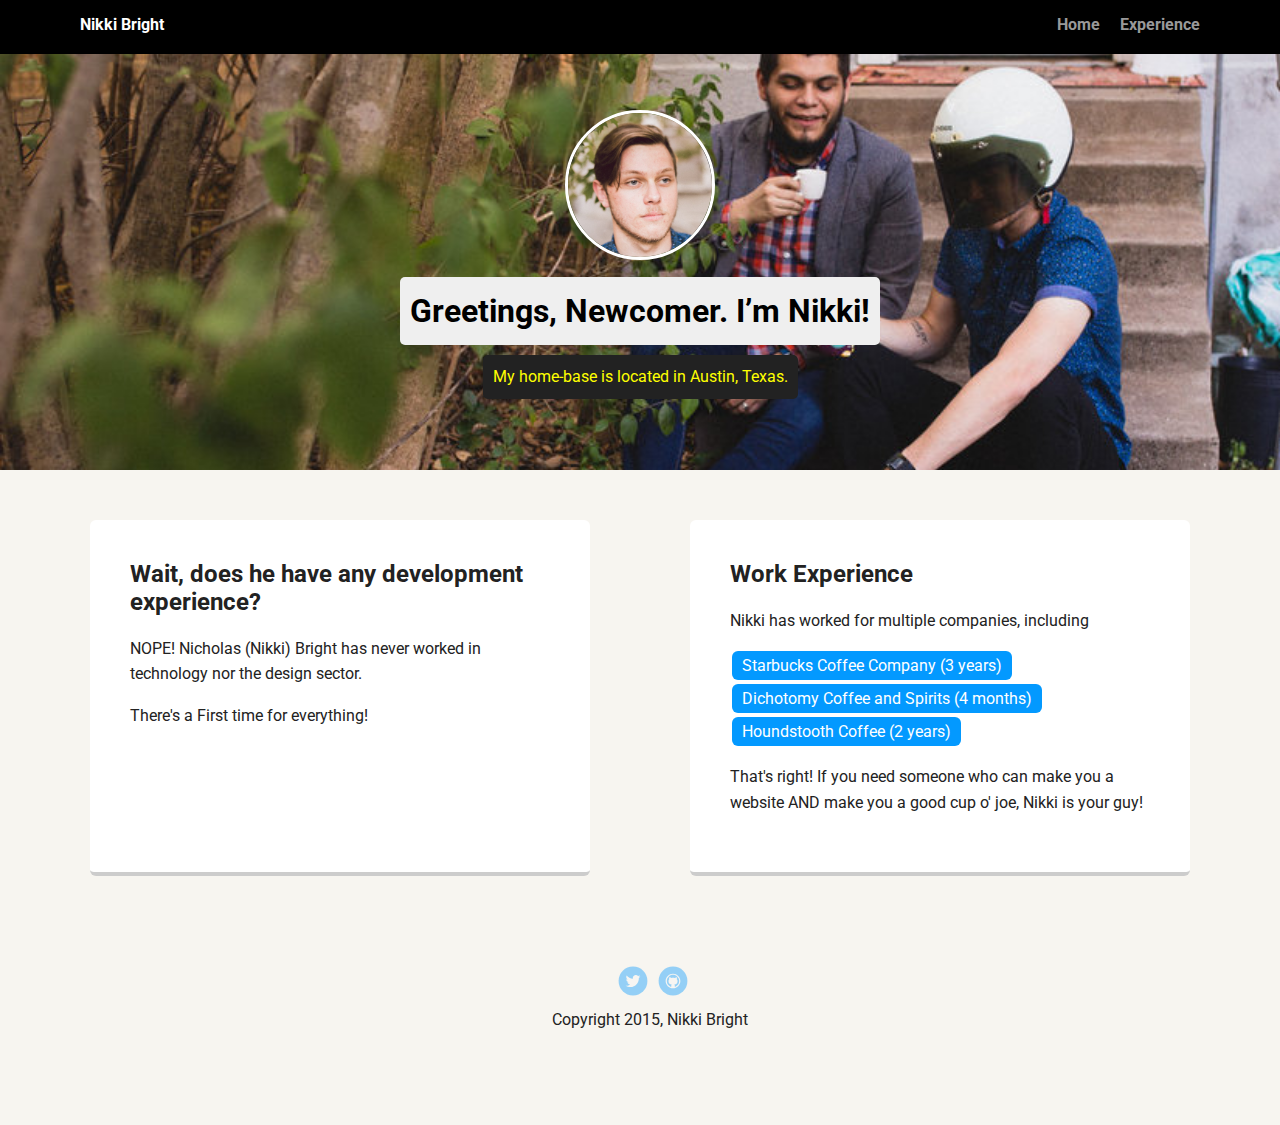
==== experience.html @ d7462c0b "First Code Commit" ====
<!doctype html>
<html lang="en">
<head>
  <meta charset="utf-8">
  <title>Nikki  Bright's Profile</title>
  <meta name="viewport" content="width=device-width, initial-scale=1.0">
  <link rel="stylesheet" href="styles.css">
  <link href="https://fonts.googleapis.com/css?family=Muli%7CRoboto:400,300,500,700,900" rel="stylesheet"></head>
  <body>

    <div class="main-nav">
        <ul class="nav">
          <li class="name">Nikki Bright</li>
          <li><a href="index.html">Home</a></li>
          <li><a href="experience.html">Experience</a></li>
        </ul>
    </div>

    <header>
      <img src="images/FEWD-1-Profile-Pic.jpg" alt="Picture of Nikki Bright" class="profile-image">
      <h1 class="tag name">Greetings, Newcomer. I’m Nikki!</h1>
      <p class="tag location">My home-base is located in Austin, Texas.</p>
    </header>

    <main class="flex">
      <div class="card">
        <h2>Wait, does he have any development experience?</h2>
        <p>NOPE! Nicholas (Nikki) Bright has never worked in technology nor the design sector.</p>
        <p>There's a First time for everything!</p>
      </div>

      <div class="card">
        <h2>Work Experience</h2>
        <p>Nikki has worked for multiple companies, including</p>
        <ul class="history">
          <li>Starbucks Coffee Company (3 years)</li>
          <li>Dichotomy Coffee and Spirits (4 months)</li>
          <li>Houndstooth Coffee (2 years)</li>
        </ul>
        <p>That's right! If you need someone who can make you a website AND make you a good cup o' joe, Nikki is your guy!</p>
      </div>

    </main>
    <footer>
      <ul>
        <li><a href="https://twitter.com/ILoveWednesdays" class="social twitter" target="_blank">Twitter</a></li>
        <li><a href="https://github.com/Nikkistorme" class="social github" target="_blank">Github</a></li>
      </ul>
      <p class="copyright">Copyright 2015, Nikki Bright</p>
    </footer>
  </body>
  </html>
---- styles.css ----
/* Global Layout Set-up */
* {
  box-sizing: border-box;
}

body {
  margin: 0;
  padding: 0;
  text-align: center;
  font-family: 'Roboto', sans-serif;
  color: #222;
  background: #f7f5f0;
}
/* Link Styles */

a {
  text-decoration: none;
  color: #999;
}
a:hover {
  color: #6633ff;
}

/* Section Styles */

.main-nav {
  width: 100%;
  background: black;
  min-height: 30px;
  padding: 10px;
  position: fixed;
  text-align: center;
}
.nav {
  display: flex;
  justify-content: space-around;
  font-weight: 700;
  list-style-type: none;
  margin: 0 auto;
  padding: 0;
}

.nav .name {
    display: block;
    margin-right: auto;
    color: white;
}
.nav li {
  padding: 5px 10px 10px 10px;
}
.nav a {
  transition: all .5s;
}
.nav a:hover {
  color: white
}

header {
  text-align: center;
  background: url('images/FEWD-1-background.jpg') no-repeat top center ;
  background-size: cover;
  overflow: hidden;
  padding-top: 60px;
}
header {
  line-height: 1.5;
}
header .profile-image {
  margin-top: 50px;
  width: 150px;
  height: 150px;
  border-radius: 50%;
  border: 3px solid white;
  transition: all .5s;
  object-fit: cover;
}
header .profile-image:hover {
  transform: scale(1.2) rotate(5deg);
}
.tag {
  background-color: #efefef;
  color: black;
  padding: 10px;
  border-radius: 5px;
  display: table;
  margin: 10px auto;
}
.location {
  background-color: #222;
  color: yellow;
}
.card {
  margin: 30px;
  padding: 20px 40px 40px;
  max-width: 500px;
  text-align: left;
  background: #fff;
  border-bottom: 4px solid #ccc;
  border-radius: 6px;
  transition: all .5s;
}
.card:hover {
  border-color: #ff99ff;
}

ul.skills {
  padding: 0;
  text-align: center;
}

.skills li {
  border-radius: 6px;
  display: inline-block;
  background: #ff9904;
  color: white;
  padding: 5px 10px;
  margin: 2px;
}

.skills li:nth-child(odd) {
  background: #0399ff;
}

ul.history {
  padding: 0;
  text-align: left;
}

.history li {
  border-radius: 6px;
  display: inline-block;
  background: #0399ff;
  color: white;
  padding: 5px 10px;
  margin: 2px;
}

footer {
  width: 100%;
  min-height: 30px;
  padding: 20px 0 40px 20px;
}

footer .copyright {
  top: -8px;
  font-size: .75em;
}

footer ul {
  list-style-type: none;
  margin: 0;
  padding: 0;
}

footer ul li {
  display: inline-block;
}

a.social {
  display: inline-block;
  text-indent: -9999px;
  margin-left: 5px;
  width: 30px;
  height: 30px;
  background-size: 30px 30px;
  opacity: .4;
  transition: all .5s;
}
a.twitter {
  background-image: url(images/twitter.svg);
}
a.linkedin {
  background-image: url(images/linkedin.svg);
}
a.github {
  background-image: url(images/github.svg);
}
a.social:hover {
  opacity: 1;
}
.clearfix {
  clear: both;
}

/* Styles for larger screens */
@media screen and (min-width: 720px) {

  .flex {
      display: -ms-flexbox;      /* TWEENER - IE 10 */
      display: flex;
      max-width: 1200px;
      -ms-flex-pack: distribute;
      justify-content: space-around;
      margin: 0 auto;
  }

  header {
    min-height: 470px;
  }

  .nav {
    max-width: 1200px;
    padding: 0 30px;
  }


  main {
    padding-top: 20px;
  }

  main p {
    line-height: 1.6em;
  }

  footer {
    font-size: 1.3em;
    max-width: 1200px;
    margin: 40px auto;
  }

}
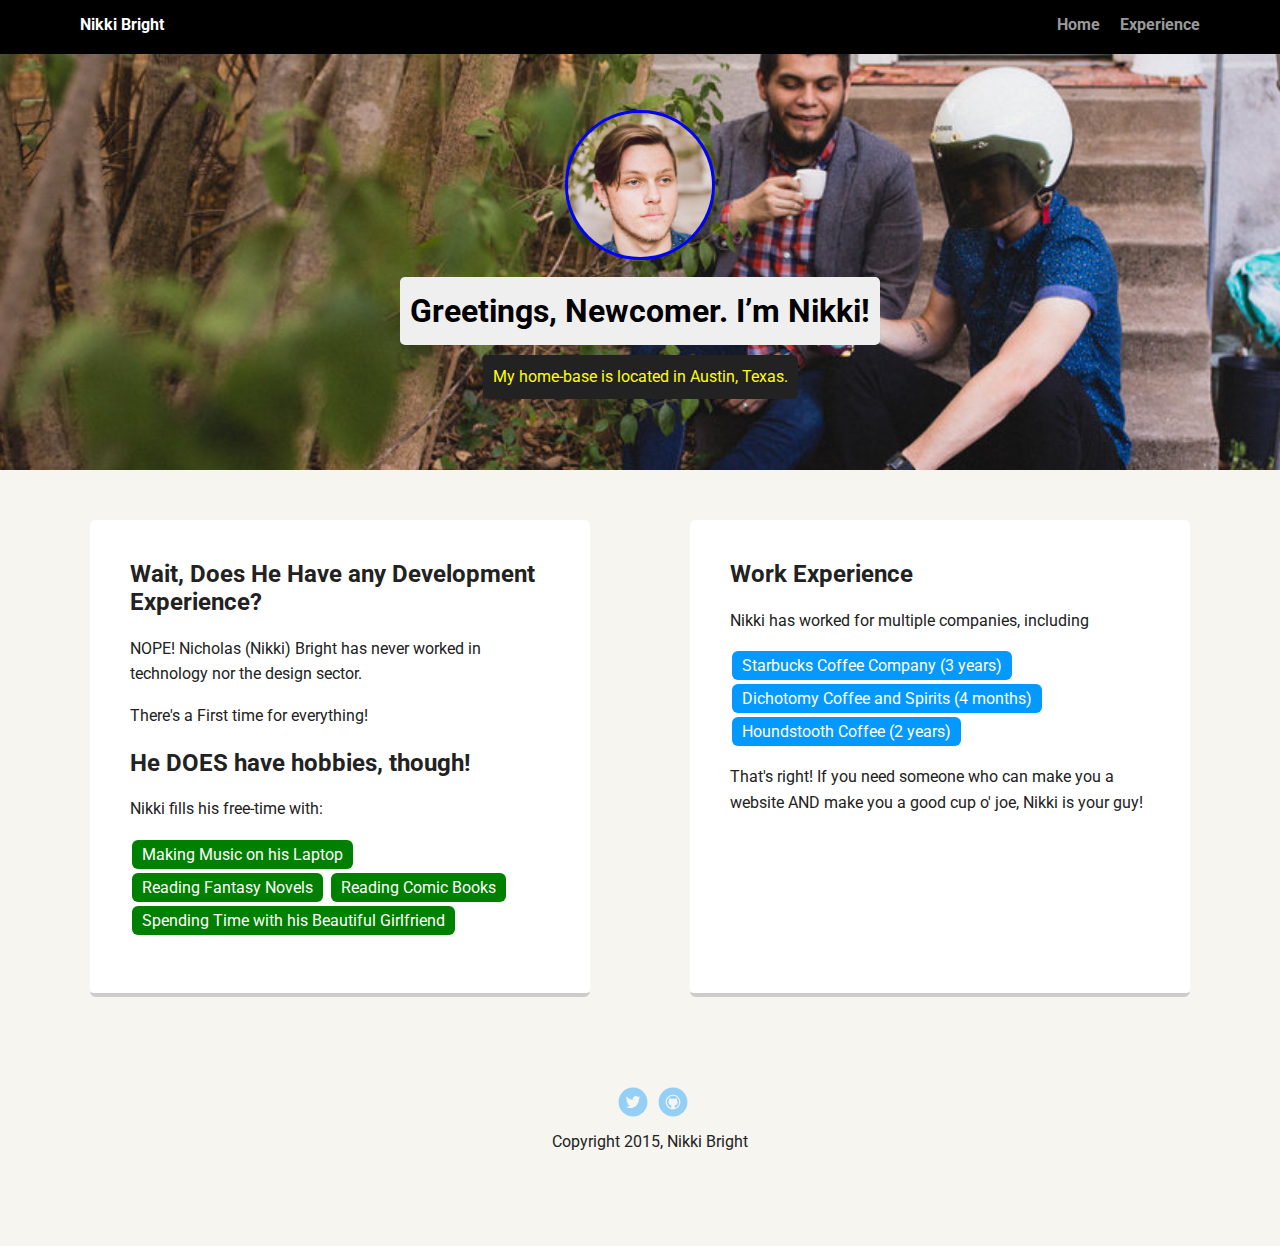
==== commit b7041bc4: "Final Commit Before Submit" ====
--- a/experience.html
+++ b/experience.html
@@ -24,9 +24,17 @@
 
     <main class="flex">
       <div class="card">
-        <h2>Wait, does he have any development experience?</h2>
+        <h2>Wait, Does He Have any Development Experience?</h2>
         <p>NOPE! Nicholas (Nikki) Bright has never worked in technology nor the design sector.</p>
         <p>There's a First time for everything!</p>
+        <h2>He DOES have hobbies, though!</h2>
+        <p>Nikki fills his free-time with:</p>
+        <ul class="hobbies">
+          <li>Making Music on his Laptop</li>
+          <li>Reading Fantasy Novels</li>
+          <li>Reading Comic Books</li>
+          <li>Spending Time with his Beautiful Girlfriend</li>
+        </ul>
       </div>
 
       <div class="card">
--- a/styles.css
+++ b/styles.css
@@ -70,13 +70,20 @@
   width: 150px;
   height: 150px;
   border-radius: 50%;
-  border: 3px solid white;
+  border: 3px solid blue;
   transition: all .5s;
   object-fit: cover;
 }
 header .profile-image:hover {
   transform: scale(1.2) rotate(5deg);
-}
+  border-color: green;
+}
+
+main .hero-with-friends {
+  max-width: 100%;
+  max-height: 100%;
+}
+
 .tag {
   background-color: #efefef;
   color: black;
@@ -135,6 +142,20 @@
   margin: 2px;
 }
 
+ul.hobbies {
+  padding: 0;
+  text-align: left;
+}
+
+.hobbies li {
+  border-radius: 6px;
+  display: inline-block;
+  background: green;
+  color: white;
+  padding: 5px 10px;
+  margin: 2px;
+}
+
 footer {
   width: 100%;
   min-height: 30px;
